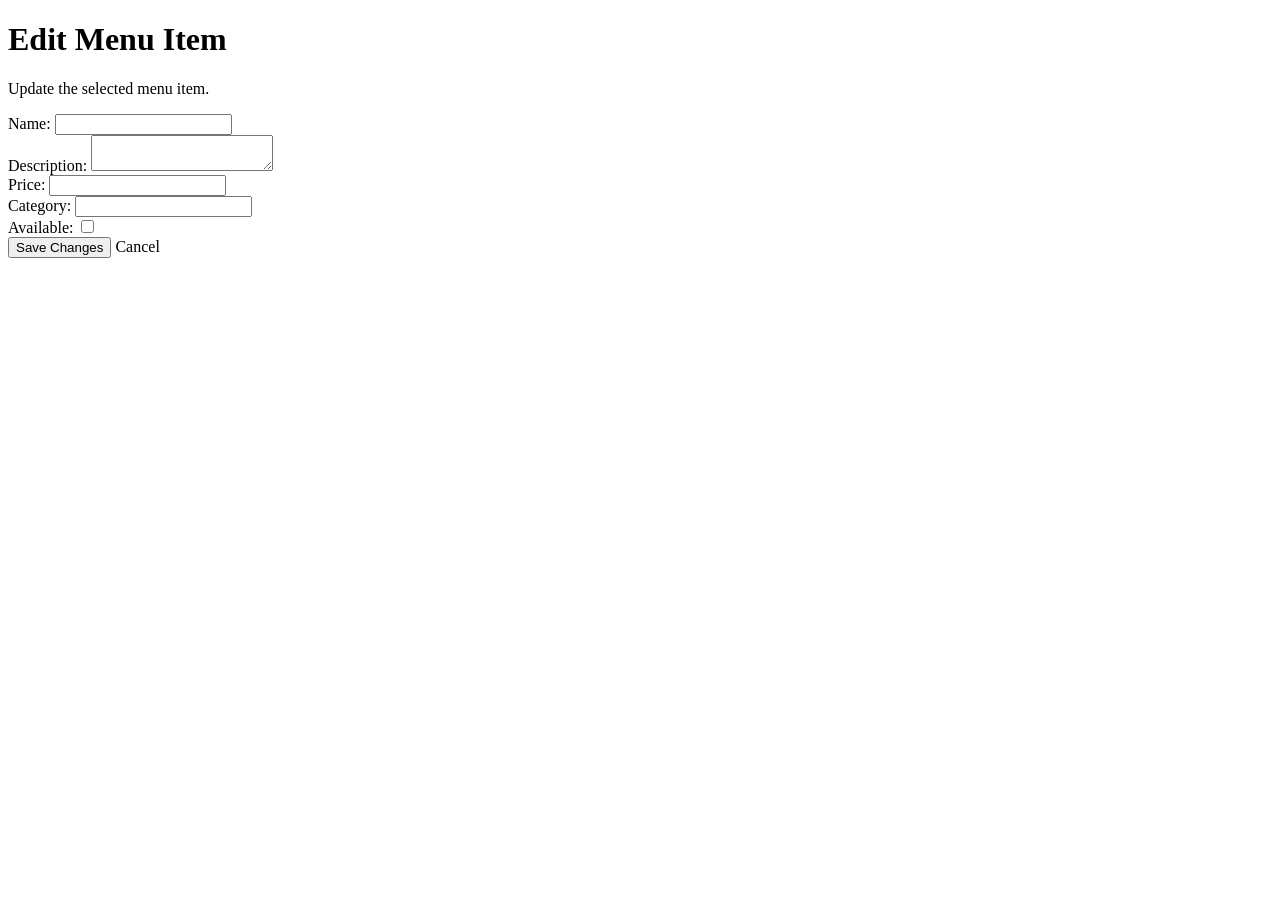
==== src/main/resources/templates/edit-item.html @ 8dd497d2 "Add menu item editing" ====
<!DOCTYPE html>

<!--
    Enables Thymeleaf attributes such as
    th:action, th:object and th:field.
-->
<html lang="en"
      xmlns:th="http://www.thymeleaf.org">

<head>
    <!-- Defines the page's text encoding. -->
    <meta charset="UTF-8">

    <!-- Makes the page responsive on smaller screens. -->
    <meta
        name="viewport"
        content="width=device-width, initial-scale=1.0">

    <!-- Text displayed in the browser tab. -->
    <title>Edit Menu Item</title>
</head>

<body>

    <!-- Page heading section. -->
    <header>
        <h1>Edit Menu Item</h1>
        <p>Update the selected menu item.</p>
    </header>

    <main>

        <!--
            Connects this form to the existing MenuItem
            supplied by the controller.
        -->
        <form
            th:action="@{/menu-items/{id}/edit(id=${menuItem.id})}"
            th:object="${menuItem}"
            method="post">

            <!-- Menu-item name field. -->
            <div>
                <label for="name">
                    Name:
                </label>

                <!--
                    Displays and edits the current
                    MenuItem.name value.
                -->
                <input
                    id="name"
                    type="text"
                    th:field="*{name}"
                    required>
            </div>

            <!-- Menu-item description field. -->
            <div>
                <label for="description">
                    Description:
                </label>

                <!--
                    Displays and edits the current
                    MenuItem.description value.
                -->
                <textarea
                    id="description"
                    th:field="*{description}">
                </textarea>
            </div>

            <!-- Menu-item price field. -->
            <div>
                <label for="price">
                    Price:
                </label>

                <!--
                    step="0.01" permits values such as 6.99.
                    min="0" prevents negative browser input.
                -->
                <input
                    id="price"
                    type="number"
                    th:field="*{price}"
                    min="0"
                    step="0.01"
                    required>
            </div>

            <!-- Menu-item category field. -->
            <div>
                <label for="category">
                    Category:
                </label>

                <!-- Displays and edits MenuItem.category. -->
                <input
                    id="category"
                    type="text"
                    th:field="*{category}"
                    required>
            </div>

            <!-- Menu-item availability field. -->
            <div>
                <label for="available">
                    Available:
                </label>

                <!-- Displays and edits MenuItem.available. -->
                <input
                    id="available"
                    type="checkbox"
                    th:field="*{available}">
            </div>

            <!-- Button that submits the updated information. -->
            <button type="submit">
                Save Changes
            </button>

            <!--
                Cancels editing and returns to the homepage
                without submitting the form.
            -->
            <a th:href="@{/}">
                Cancel
            </a>

        </form>

    </main>

</body>
</html>
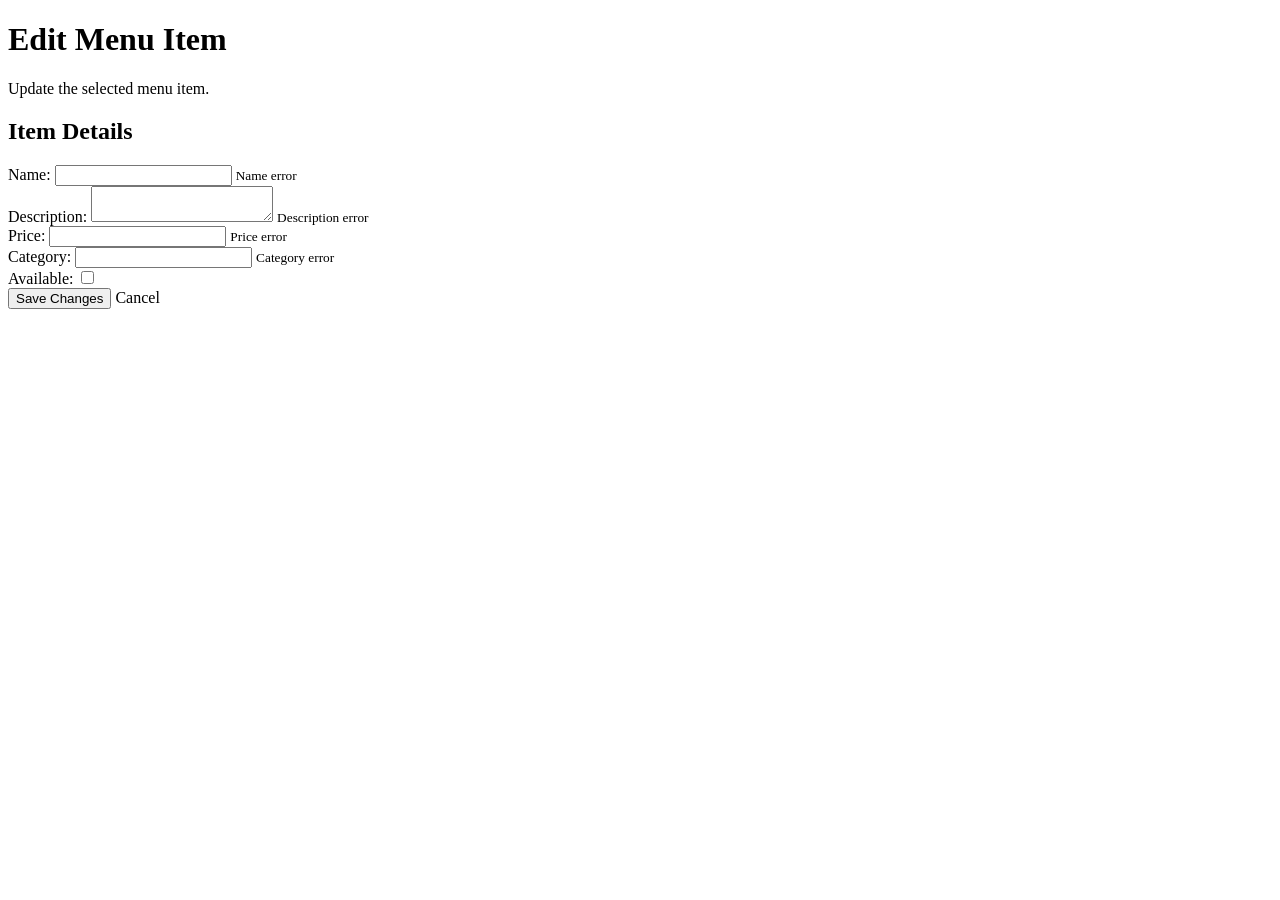
==== commit c11e9cb0: "Add responsive styling to Menu Manager" ====
--- a/src/main/resources/templates/edit-item.html
+++ b/src/main/resources/templates/edit-item.html
@@ -1,139 +1,175 @@
 <!DOCTYPE html>
 
-<!--
-    Enables Thymeleaf attributes such as
-    th:action, th:object and th:field.
--->
-<html lang="en"
-      xmlns:th="http://www.thymeleaf.org">
+<!-- Enables Thymeleaf attributes inside the page. -->
+<html lang="en" xmlns:th="http://www.thymeleaf.org">
 
 <head>
-    <!-- Defines the page's text encoding. -->
+    <!-- Defines the page's character encoding. -->
     <meta charset="UTF-8">
 
-    <!-- Makes the page responsive on smaller screens. -->
+    <!-- Makes the page responsive. -->
     <meta
         name="viewport"
         content="width=device-width, initial-scale=1.0">
 
     <!-- Text displayed in the browser tab. -->
     <title>Edit Menu Item</title>
+
+    <!-- Loads the same stylesheet used by the homepage. -->
+    <link
+        rel="stylesheet"
+        th:href="@{/css/style.css}">
 </head>
 
 <body>
 
-    <!-- Page heading section. -->
+    <!-- Edit-page heading. -->
     <header>
         <h1>Edit Menu Item</h1>
         <p>Update the selected menu item.</p>
     </header>
 
+    <!-- Contains the editing form. -->
     <main>
 
-        <!--
-            Connects this form to the existing MenuItem
-            supplied by the controller.
-        -->
-        <form
-            th:action="@{/menu-items/{id}/edit(id=${menuItem.id})}"
-            th:object="${menuItem}"
-            method="post">
+        <section>
 
-            <!-- Menu-item name field. -->
-            <div>
-                <label for="name">
-                    Name:
-                </label>
-
-                <!--
-                    Displays and edits the current
-                    MenuItem.name value.
-                -->
-                <input
-                    id="name"
-                    type="text"
-                    th:field="*{name}"
-                    required>
-            </div>
-
-            <!-- Menu-item description field. -->
-            <div>
-                <label for="description">
-                    Description:
-                </label>
-
-                <!--
-                    Displays and edits the current
-                    MenuItem.description value.
-                -->
-                <textarea
-                    id="description"
-                    th:field="*{description}">
-                </textarea>
-            </div>
-
-            <!-- Menu-item price field. -->
-            <div>
-                <label for="price">
-                    Price:
-                </label>
-
-                <!--
-                    step="0.01" permits values such as 6.99.
-                    min="0" prevents negative browser input.
-                -->
-                <input
-                    id="price"
-                    type="number"
-                    th:field="*{price}"
-                    min="0"
-                    step="0.01"
-                    required>
-            </div>
-
-            <!-- Menu-item category field. -->
-            <div>
-                <label for="category">
-                    Category:
-                </label>
-
-                <!-- Displays and edits MenuItem.category. -->
-                <input
-                    id="category"
-                    type="text"
-                    th:field="*{category}"
-                    required>
-            </div>
-
-            <!-- Menu-item availability field. -->
-            <div>
-                <label for="available">
-                    Available:
-                </label>
-
-                <!-- Displays and edits MenuItem.available. -->
-                <input
-                    id="available"
-                    type="checkbox"
-                    th:field="*{available}">
-            </div>
-
-            <!-- Button that submits the updated information. -->
-            <button type="submit">
-                Save Changes
-            </button>
+            <h2>Item Details</h2>
 
             <!--
-                Cancels editing and returns to the homepage
-                without submitting the form.
+                Connects the form to the selected MenuItem.
+
+                The selected item's ID is included in the
+                form-submission address.
             -->
-            <a th:href="@{/}">
-                Cancel
-            </a>
+            <form
+                th:action="@{/menu-items/{id}/edit(id=${itemId})}"
+                th:object="${menuItem}"
+                method="post">
 
-        </form>
+                <!-- Menu-item name field. -->
+                <div>
+                    <label for="name">
+                        Name:
+                    </label>
+
+                    <!-- Displays and edits the current name. -->
+                    <input
+                        id="name"
+                        type="text"
+                        th:field="*{name}"
+                        maxlength="100"
+                        required>
+
+                    <!-- Displays a validation error for the name. -->
+                    <small
+                        th:if="${#fields.hasErrors('name')}"
+                        th:errors="*{name}">
+                        Name error
+                    </small>
+                </div>
+
+                <!-- Menu-item description field. -->
+                <div>
+                    <label for="description">
+                        Description:
+                    </label>
+
+                    <!-- Displays and edits the current description. -->
+                    <textarea
+                        id="description"
+                        th:field="*{description}"
+                        maxlength="300"></textarea>
+
+                    <!-- Displays a validation error for the description. -->
+                    <small
+                        th:if="${#fields.hasErrors('description')}"
+                        th:errors="*{description}">
+                        Description error
+                    </small>
+                </div>
+
+                <!-- Menu-item price field. -->
+                <div>
+                    <label for="price">
+                        Price:
+                    </label>
+
+                    <!-- Displays and edits the current price. -->
+                    <input
+                        id="price"
+                        type="number"
+                        th:field="*{price}"
+                        min="0.01"
+                        step="0.01"
+                        required>
+
+                    <!-- Displays a validation error for the price. -->
+                    <small
+                        th:if="${#fields.hasErrors('price')}"
+                        th:errors="*{price}">
+                        Price error
+                    </small>
+                </div>
+
+                <!-- Menu-item category field. -->
+                <div>
+                    <label for="category">
+                        Category:
+                    </label>
+
+                    <!-- Displays and edits the current category. -->
+                    <input
+                        id="category"
+                        type="text"
+                        th:field="*{category}"
+                        maxlength="50"
+                        required>
+
+                    <!-- Displays a validation error for the category. -->
+                    <small
+                        th:if="${#fields.hasErrors('category')}"
+                        th:errors="*{category}">
+                        Category error
+                    </small>
+                </div>
+
+                <!-- Menu-item availability field. -->
+                <div>
+                    <label for="available">
+                        Available:
+                    </label>
+
+                    <!-- Displays and edits the availability value. -->
+                    <input
+                        id="available"
+                        type="checkbox"
+                        th:field="*{available}">
+                </div>
+
+                <!-- Groups the Save and Cancel controls. -->
+                <div class="item-actions">
+
+                    <!-- Submits the updated information. -->
+                    <button type="submit">
+                        Save Changes
+                    </button>
+
+                    <!-- Returns home without submitting the form. -->
+                    <a
+                        class="action-link edit-button"
+                        th:href="@{/}">
+                        Cancel
+                    </a>
+
+                </div>
+
+            </form>
+
+        </section>
 
     </main>
 
 </body>
+
 </html>
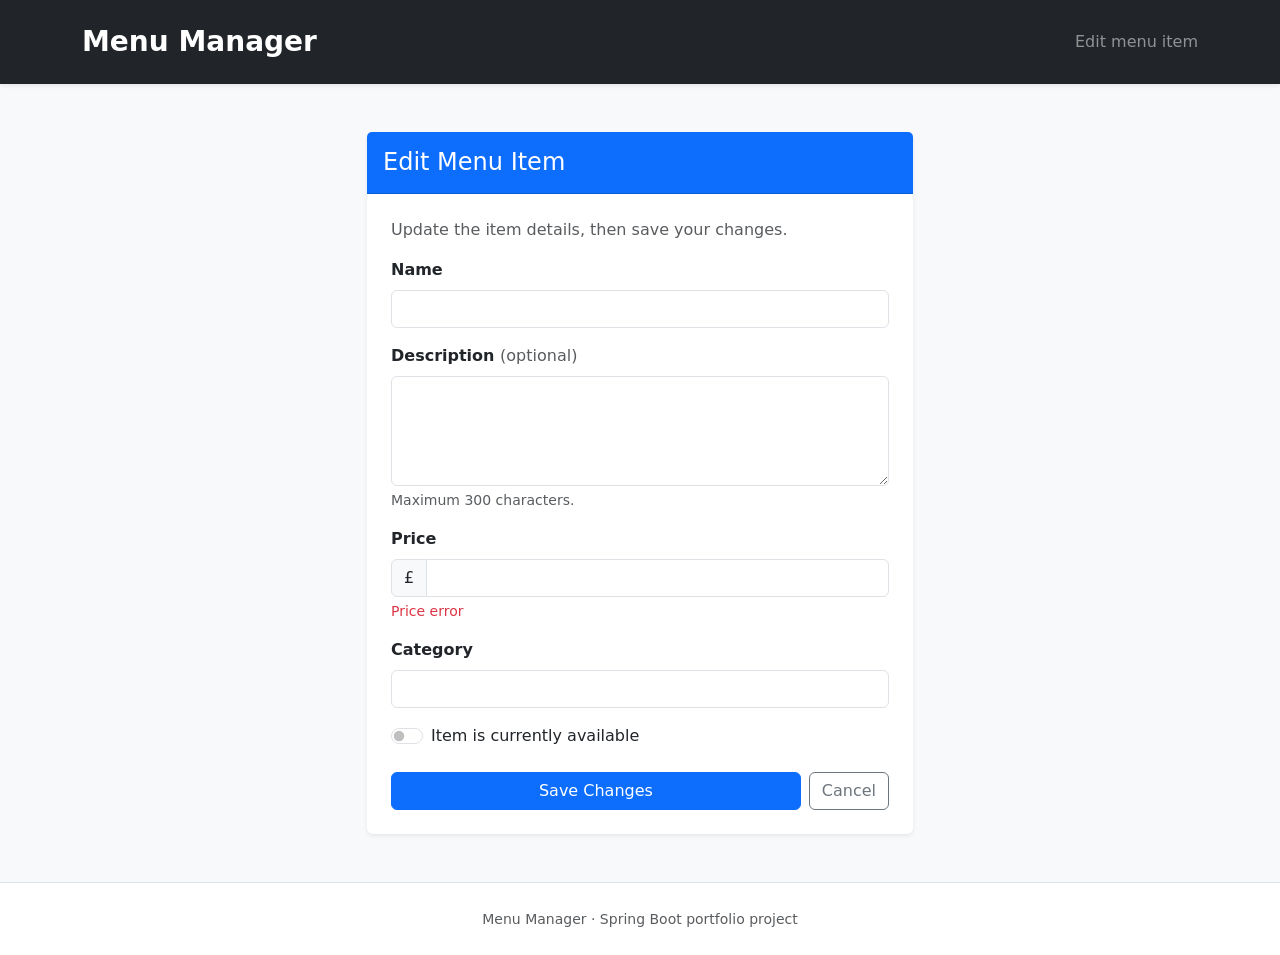
==== commit f29b13ff: "Complete Menu Manager application" ====
--- a/src/main/resources/templates/edit-item.html
+++ b/src/main/resources/templates/edit-item.html
@@ -1,175 +1,151 @@
 <!DOCTYPE html>
-
-<!-- Enables Thymeleaf attributes inside the page. -->
 <html lang="en" xmlns:th="http://www.thymeleaf.org">
 
 <head>
-    <!-- Defines the page's character encoding. -->
     <meta charset="UTF-8">
+    <meta name="viewport" content="width=device-width, initial-scale=1.0">
+    <title>Edit Menu Item | Menu Manager</title>
 
-    <!-- Makes the page responsive. -->
-    <meta
-        name="viewport"
-        content="width=device-width, initial-scale=1.0">
-
-    <!-- Text displayed in the browser tab. -->
-    <title>Edit Menu Item</title>
-
-    <!-- Loads the same stylesheet used by the homepage. -->
+    <!-- The edit page uses the same Bootstrap theme as the homepage. -->
     <link
+        href="https://cdn.jsdelivr.net/npm/bootstrap@5.3.8/dist/css/bootstrap.min.css"
         rel="stylesheet"
-        th:href="@{/css/style.css}">
+        integrity="sha384-sRIl4kxILFvY47J16cr9ZwB07vP4J8+LH7qKQnuqkuIAvNWLzeN8tE5YBujZqJLB"
+        crossorigin="anonymous">
 </head>
 
-<body>
+<body class="bg-body-tertiary d-flex flex-column min-vh-100">
 
-    <!-- Edit-page heading. -->
-    <header>
-        <h1>Edit Menu Item</h1>
-        <p>Update the selected menu item.</p>
-    </header>
+    <nav class="navbar navbar-dark bg-dark shadow-sm" aria-label="Main navigation">
+        <div class="container py-2">
+            <a class="navbar-brand fs-3 fw-bold" th:href="@{/}">Menu Manager</a>
+            <span class="navbar-text text-white-50 d-none d-sm-inline">
+                Edit menu item
+            </span>
+        </div>
+    </nav>
 
-    <!-- Contains the editing form. -->
-    <main>
+    <main class="container py-4 py-lg-5 flex-grow-1">
+        <div class="row justify-content-center">
+            <div class="col-12 col-lg-8 col-xl-6">
+                <section class="card border-0 shadow-sm">
+                    <div class="card-header bg-primary text-white py-3">
+                        <h1 class="h4 mb-0">Edit Menu Item</h1>
+                    </div>
 
-        <section>
+                    <div class="card-body p-4">
+                        <p class="text-body-secondary">
+                            Update the item details, then save your changes.
+                        </p>
 
-            <h2>Item Details</h2>
+                        <!-- itemId keeps the correct URL when validation returns this page. -->
+                        <form
+                            th:action="@{/menu-items/{id}/edit(id=${itemId})}"
+                            th:object="${menuItem}"
+                            method="post">
 
-            <!--
-                Connects the form to the selected MenuItem.
+                            <div class="mb-3">
+                                <label for="name" class="form-label fw-semibold">Name</label>
+                                <input
+                                    id="name"
+                                    class="form-control"
+                                    th:classappend="${#fields.hasErrors('name')} ? 'is-invalid'"
+                                    type="text"
+                                    th:field="*{name}"
+                                    maxlength="100"
+                                    required>
+                                <div class="invalid-feedback" th:errors="*{name}">
+                                    Name error
+                                </div>
+                            </div>
 
-                The selected item's ID is included in the
-                form-submission address.
-            -->
-            <form
-                th:action="@{/menu-items/{id}/edit(id=${itemId})}"
-                th:object="${menuItem}"
-                method="post">
+                            <div class="mb-3">
+                                <label for="description" class="form-label fw-semibold">
+                                    Description
+                                    <span class="text-body-secondary fw-normal">(optional)</span>
+                                </label>
+                                <textarea
+                                    id="description"
+                                    class="form-control"
+                                    th:classappend="${#fields.hasErrors('description')} ? 'is-invalid'"
+                                    th:field="*{description}"
+                                    maxlength="300"
+                                    rows="4"></textarea>
+                                <div class="form-text">Maximum 300 characters.</div>
+                                <div class="invalid-feedback" th:errors="*{description}">
+                                    Description error
+                                </div>
+                            </div>
 
-                <!-- Menu-item name field. -->
-                <div>
-                    <label for="name">
-                        Name:
-                    </label>
+                            <div class="mb-3">
+                                <label for="price" class="form-label fw-semibold">Price</label>
+                                <div class="input-group">
+                                    <span class="input-group-text">&pound;</span>
+                                    <input
+                                        id="price"
+                                        class="form-control"
+                                        th:classappend="${#fields.hasErrors('price')} ? 'is-invalid'"
+                                        type="number"
+                                        th:field="*{price}"
+                                        min="0.01"
+                                        step="0.01"
+                                        required>
+                                </div>
+                                <div
+                                    class="invalid-feedback d-block"
+                                    th:if="${#fields.hasErrors('price')}"
+                                    th:errors="*{price}">
+                                    Price error
+                                </div>
+                            </div>
 
-                    <!-- Displays and edits the current name. -->
-                    <input
-                        id="name"
-                        type="text"
-                        th:field="*{name}"
-                        maxlength="100"
-                        required>
+                            <div class="mb-3">
+                                <label for="category" class="form-label fw-semibold">Category</label>
+                                <input
+                                    id="category"
+                                    class="form-control"
+                                    th:classappend="${#fields.hasErrors('category')} ? 'is-invalid'"
+                                    type="text"
+                                    th:field="*{category}"
+                                    maxlength="50"
+                                    required>
+                                <div class="invalid-feedback" th:errors="*{category}">
+                                    Category error
+                                </div>
+                            </div>
 
-                    <!-- Displays a validation error for the name. -->
-                    <small
-                        th:if="${#fields.hasErrors('name')}"
-                        th:errors="*{name}">
-                        Name error
-                    </small>
-                </div>
+                            <div class="form-check form-switch mb-4">
+                                <input
+                                    id="available"
+                                    class="form-check-input"
+                                    type="checkbox"
+                                    role="switch"
+                                    th:field="*{available}">
+                                <label for="available" class="form-check-label">
+                                    Item is currently available
+                                </label>
+                            </div>
 
-                <!-- Menu-item description field. -->
-                <div>
-                    <label for="description">
-                        Description:
-                    </label>
-
-                    <!-- Displays and edits the current description. -->
-                    <textarea
-                        id="description"
-                        th:field="*{description}"
-                        maxlength="300"></textarea>
-
-                    <!-- Displays a validation error for the description. -->
-                    <small
-                        th:if="${#fields.hasErrors('description')}"
-                        th:errors="*{description}">
-                        Description error
-                    </small>
-                </div>
-
-                <!-- Menu-item price field. -->
-                <div>
-                    <label for="price">
-                        Price:
-                    </label>
-
-                    <!-- Displays and edits the current price. -->
-                    <input
-                        id="price"
-                        type="number"
-                        th:field="*{price}"
-                        min="0.01"
-                        step="0.01"
-                        required>
-
-                    <!-- Displays a validation error for the price. -->
-                    <small
-                        th:if="${#fields.hasErrors('price')}"
-                        th:errors="*{price}">
-                        Price error
-                    </small>
-                </div>
-
-                <!-- Menu-item category field. -->
-                <div>
-                    <label for="category">
-                        Category:
-                    </label>
-
-                    <!-- Displays and edits the current category. -->
-                    <input
-                        id="category"
-                        type="text"
-                        th:field="*{category}"
-                        maxlength="50"
-                        required>
-
-                    <!-- Displays a validation error for the category. -->
-                    <small
-                        th:if="${#fields.hasErrors('category')}"
-                        th:errors="*{category}">
-                        Category error
-                    </small>
-                </div>
-
-                <!-- Menu-item availability field. -->
-                <div>
-                    <label for="available">
-                        Available:
-                    </label>
-
-                    <!-- Displays and edits the availability value. -->
-                    <input
-                        id="available"
-                        type="checkbox"
-                        th:field="*{available}">
-                </div>
-
-                <!-- Groups the Save and Cancel controls. -->
-                <div class="item-actions">
-
-                    <!-- Submits the updated information. -->
-                    <button type="submit">
-                        Save Changes
-                    </button>
-
-                    <!-- Returns home without submitting the form. -->
-                    <a
-                        class="action-link edit-button"
-                        th:href="@{/}">
-                        Cancel
-                    </a>
-
-                </div>
-
-            </form>
-
-        </section>
-
+                            <div class="d-flex flex-column flex-sm-row gap-2">
+                                <button type="submit" class="btn btn-primary flex-grow-1">
+                                    Save Changes
+                                </button>
+                                <a class="btn btn-outline-secondary" th:href="@{/}">
+                                    Cancel
+                                </a>
+                            </div>
+                        </form>
+                    </div>
+                </section>
+            </div>
+        </div>
     </main>
 
+    <footer class="border-top bg-white py-4">
+        <div class="container text-center text-body-secondary">
+            <small>Menu Manager &middot; Spring Boot portfolio project</small>
+        </div>
+    </footer>
 </body>
 
-</html>+</html>
